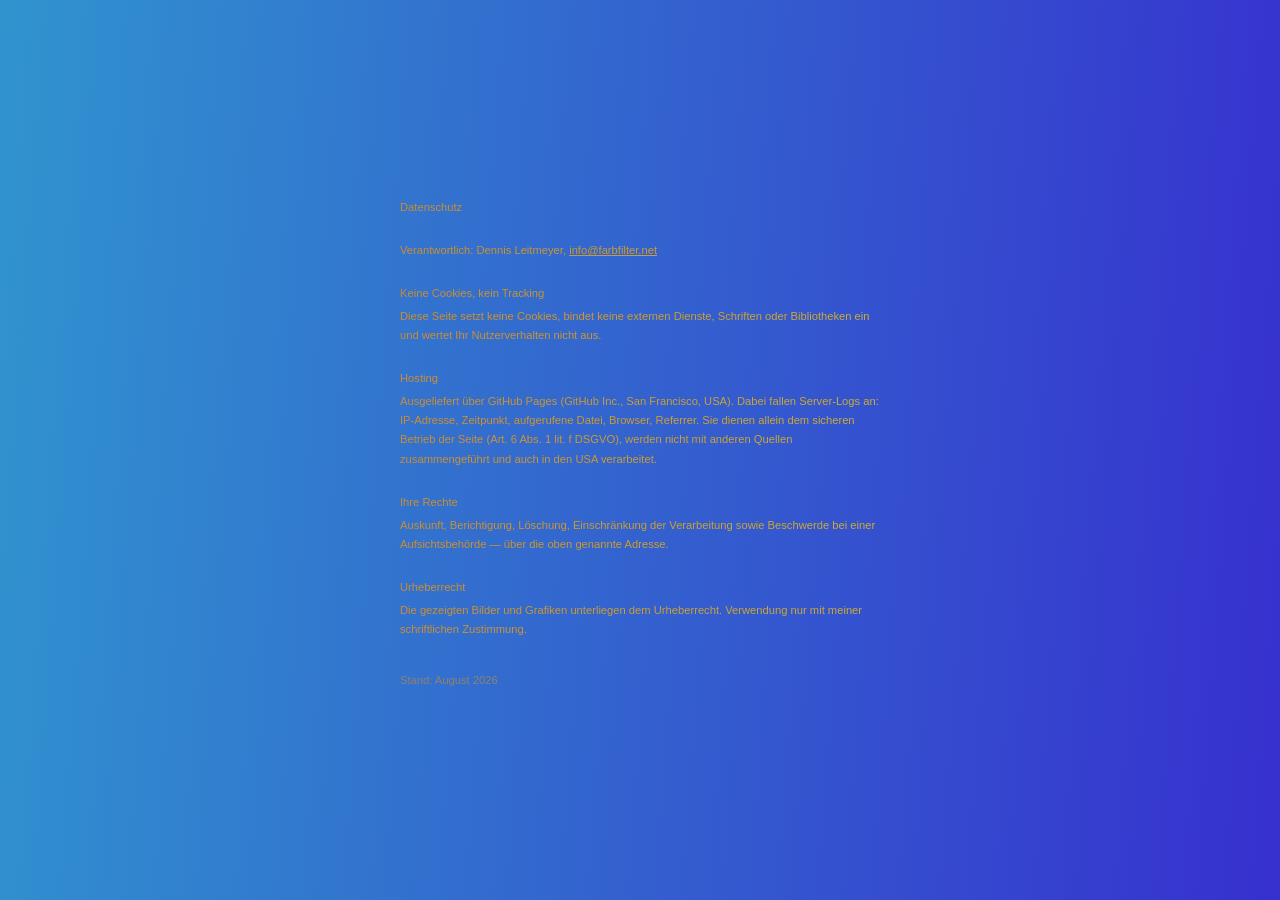
==== datenschutz.html @ cbe407e5 "farbfilter: Verlaufsseite ohne externe Abhaengigkeiten Reduziert auf den Farbverlauf als Platzhalter" ====
<!DOCTYPE html>
<html lang="de">

<head>
    <meta charset="UTF-8">
    <meta name="viewport" content="width=device-width, initial-scale=1.0">
    <meta name="robots" content="noindex, nofollow">
    <title>datenschutz</title>
    <meta name="theme-color" id="theme-meta" content="#000000">
    <link rel="stylesheet" href="style.css">
</head>

<!-- Kein Impressum, solange die Seite nur den Verlauf zeigt: ohne gezeigte Arbeiten und
     ohne gewerblichen Bezug greift die Pflicht aus §5 DDG nicht. Sobald die Galerie
     dazukommt, müssen Name und ladungsfähige Anschrift hier ergänzt werden. -->

<body data-click="index.html">

    <div id="dynamic-bg" class="bg-layer"></div>

    <div class="legal">
        <h1>Datenschutz</h1>

        <p>Verantwortlich: Dennis Leitmeyer,
            <a href="mailto:info@farbfilter.net">info@farbfilter.net</a>
        </p>

        <h2>Keine Cookies, kein Tracking</h2>
        <p>Diese Seite setzt keine Cookies, bindet keine externen Dienste, Schriften oder Bibliotheken ein und
            wertet Ihr Nutzerverhalten nicht aus.</p>

        <!-- Gilt für GitHub Pages. Bei Umzug zu einem EU-Hoster diesen Absatz austauschen. -->
        <h2>Hosting</h2>
        <p>Ausgeliefert über GitHub Pages (GitHub Inc., San Francisco, USA). Dabei fallen Server-Logs an:
            IP-Adresse, Zeitpunkt, aufgerufene Datei, Browser, Referrer. Sie dienen allein dem sicheren Betrieb
            der Seite (Art. 6 Abs. 1 lit. f DSGVO), werden nicht mit anderen Quellen zusammengeführt und auch
            in den USA verarbeitet.</p>

        <h2>Ihre Rechte</h2>
        <p>Auskunft, Berichtigung, Löschung, Einschränkung der Verarbeitung sowie Beschwerde bei einer
            Aufsichtsbehörde — über die oben genannte Adresse.</p>

        <h2>Urheberrecht</h2>
        <p>Die gezeigten Bilder und Grafiken unterliegen dem Urheberrecht. Verwendung nur mit meiner
            schriftlichen Zustimmung.</p>

        <p class="stand">Stand: August 2026</p>
    </div>

    <script src="effect.js"></script>
</body>

</html>
---- style.css ----
/* farbfilter — gemeinsames Stylesheet für alle Seiten */

*,
*::before,
*::after {
    box-sizing: border-box;
}

html {
    height: 100dvh;
    width: 100%;
    margin: 0;
    padding: 0;
    background: #000;
    overflow: hidden;
    overscroll-behavior: none;
}

body {
    font-family: Helvetica, Arial, sans-serif;
    margin: 0;
    padding: 0;
    height: 100%;
    width: 100%;
    display: flex;
    align-items: center;
    justify-content: center;
    /* pan-y, nicht none: sonst lässt sich der Rechtstext auf dem Handy nicht scrollen.
       Gegen das iOS-Gummiband reicht overscroll-behavior am html-Element. */
    touch-action: pan-y;
    transition: filter 0.6s cubic-bezier(0.4, 0, 0.2, 1);
}

.inverted {
    filter: invert(1);
}

/* Der Verlauf liegt auf einer eigenen Ebene hinter dem Inhalt, nicht auf dem body.
   Sonst blendet mix-blend-difference gegen einen Hintergrund, der sich im selben
   Frame ändert — die geblendete Box zeichnet sich dann als Rechteck ab. */
.bg-layer {
    position: fixed;
    inset: 0;
    z-index: -1;
}

/* Ecken-UI — so leise wie möglich, liegt per difference auf dem Verlauf.
   translateZ(0) stabilisiert position:fixed unter dem filter des Elternteils (Safari). */
.corner {
    position: fixed;
    z-index: 50;
    transform: translateZ(0);
    -webkit-tap-highlight-color: transparent;
    mix-blend-mode: difference;
    color: #fff;
    font-size: 0.7rem;
    font-weight: 300;
    line-height: 1.6;
    user-select: none;
}

.corner a {
    color: inherit;
    text-decoration: none;
    transition: opacity 0.15s cubic-bezier(0.4, 0, 0.2, 1);
}

.corner a:hover {
    opacity: 0.6;
}

.corner--bl {
    bottom: 2rem;
    left: 2rem;
}

.corner--br {
    bottom: 2rem;
    right: 2rem;
    text-align: right;
}

/* Fließtext (nur Datenschutz) — Scrollbalken bleibt verborgen */
.legal {
    position: relative;
    z-index: 10;
    width: 100%;
    max-width: 34rem;
    max-height: 70dvh;
    overflow-y: auto;
    overscroll-behavior: contain;
    padding: 2rem;
    mix-blend-mode: difference;
    color: #fff;
    font-size: 0.7rem;
    font-weight: 300;
    line-height: 1.7;
    scrollbar-width: none;
    -ms-overflow-style: none;
}

.legal::-webkit-scrollbar {
    display: none;
}

.legal h1,
.legal h2 {
    font-size: 0.7rem;
    font-weight: 400;
}

.legal h1 {
    margin: 0 0 1.5rem;
}

.legal h2 {
    margin: 1.5rem 0 0.25rem;
}

.legal p {
    margin: 0 0 0.75rem;
}

.legal a {
    color: inherit;
}

.legal .stand {
    margin-top: 2rem;
    opacity: 0.6;
}
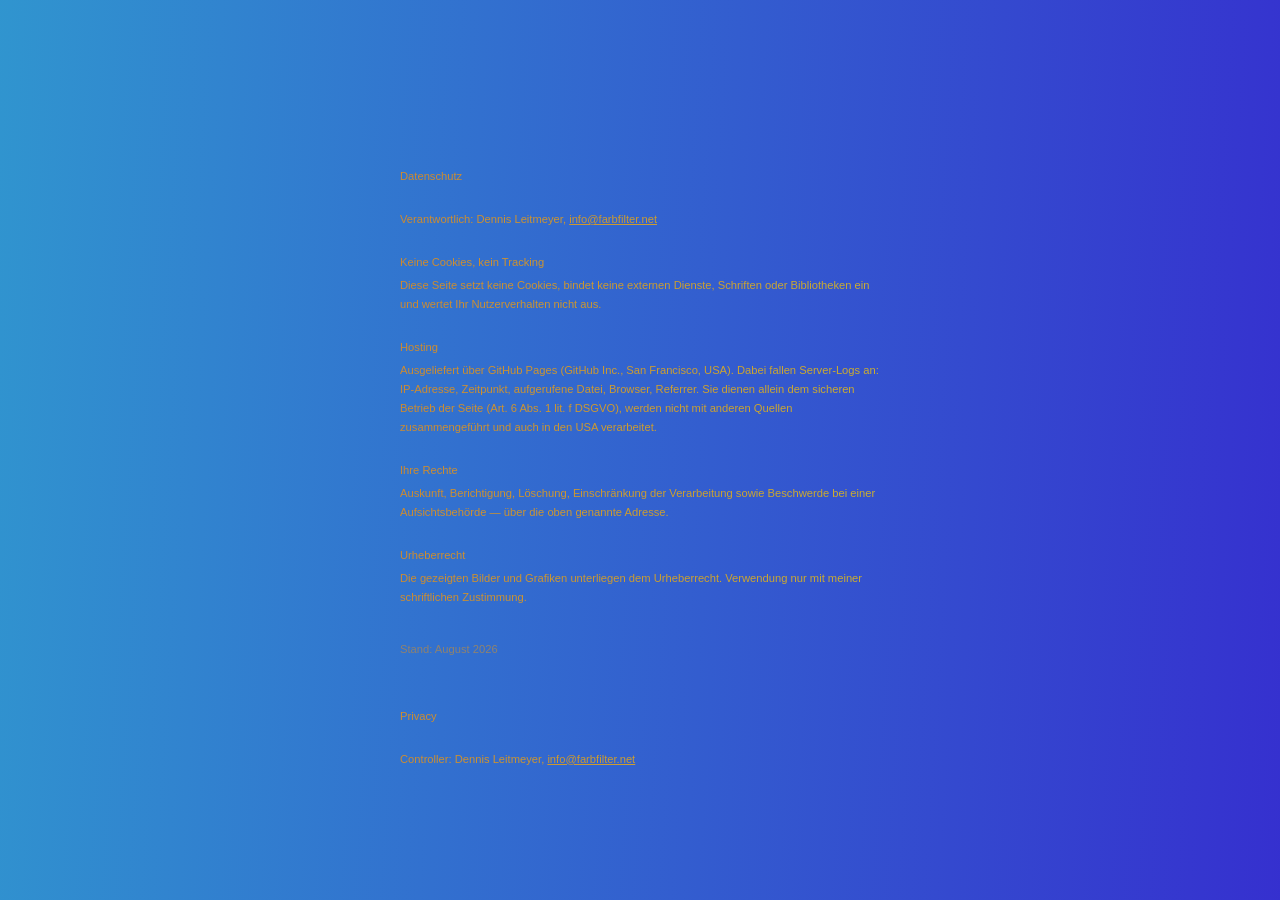
==== commit ea65b13e: "Datenschutz zweisprachig, deutsch und englisch auf einer Seite Die Seite richtet sich nicht nur an d" ====
--- a/datenschutz.html
+++ b/datenschutz.html
@@ -5,46 +5,79 @@
     <meta charset="UTF-8">
     <meta name="viewport" content="width=device-width, initial-scale=1.0">
     <meta name="robots" content="noindex, nofollow">
-    <title>datenschutz</title>
+    <title>datenschutz / privacy</title>
     <meta name="theme-color" id="theme-meta" content="#000000">
     <link rel="stylesheet" href="style.css">
 </head>
 
 <!-- Kein Impressum, solange die Seite nur den Verlauf zeigt: ohne gezeigte Arbeiten und
      ohne gewerblichen Bezug greift die Pflicht aus §5 DDG nicht. Sobald die Galerie
-     dazukommt, müssen Name und ladungsfähige Anschrift hier ergänzt werden. -->
+     dazukommt, müssen Name und ladungsfähige Anschrift hier ergänzt werden.
+     Beide Sprachfassungen sind inhaltsgleich — Änderungen immer in beiden nachziehen. -->
 
 <body data-click="index.html">
 
     <div id="dynamic-bg" class="bg-layer"></div>
 
     <div class="legal">
-        <h1>Datenschutz</h1>
 
-        <p>Verantwortlich: Dennis Leitmeyer,
-            <a href="mailto:info@farbfilter.net">info@farbfilter.net</a>
-        </p>
+        <section lang="de">
+            <h1>Datenschutz</h1>
 
-        <h2>Keine Cookies, kein Tracking</h2>
-        <p>Diese Seite setzt keine Cookies, bindet keine externen Dienste, Schriften oder Bibliotheken ein und
-            wertet Ihr Nutzerverhalten nicht aus.</p>
+            <p>Verantwortlich: Dennis Leitmeyer,
+                <a href="mailto:info@farbfilter.net">info@farbfilter.net</a>
+            </p>
 
-        <!-- Gilt für GitHub Pages. Bei Umzug zu einem EU-Hoster diesen Absatz austauschen. -->
-        <h2>Hosting</h2>
-        <p>Ausgeliefert über GitHub Pages (GitHub Inc., San Francisco, USA). Dabei fallen Server-Logs an:
-            IP-Adresse, Zeitpunkt, aufgerufene Datei, Browser, Referrer. Sie dienen allein dem sicheren Betrieb
-            der Seite (Art. 6 Abs. 1 lit. f DSGVO), werden nicht mit anderen Quellen zusammengeführt und auch
-            in den USA verarbeitet.</p>
+            <h2>Keine Cookies, kein Tracking</h2>
+            <p>Diese Seite setzt keine Cookies, bindet keine externen Dienste, Schriften oder Bibliotheken ein
+                und wertet Ihr Nutzerverhalten nicht aus.</p>
 
-        <h2>Ihre Rechte</h2>
-        <p>Auskunft, Berichtigung, Löschung, Einschränkung der Verarbeitung sowie Beschwerde bei einer
-            Aufsichtsbehörde — über die oben genannte Adresse.</p>
+            <!-- Gilt für GitHub Pages. Bei Umzug zu einem EU-Hoster diesen Absatz austauschen. -->
+            <h2>Hosting</h2>
+            <p>Ausgeliefert über GitHub Pages (GitHub Inc., San Francisco, USA). Dabei fallen Server-Logs an:
+                IP-Adresse, Zeitpunkt, aufgerufene Datei, Browser, Referrer. Sie dienen allein dem sicheren
+                Betrieb der Seite (Art. 6 Abs. 1 lit. f DSGVO), werden nicht mit anderen Quellen
+                zusammengeführt und auch in den USA verarbeitet.</p>
 
-        <h2>Urheberrecht</h2>
-        <p>Die gezeigten Bilder und Grafiken unterliegen dem Urheberrecht. Verwendung nur mit meiner
-            schriftlichen Zustimmung.</p>
+            <h2>Ihre Rechte</h2>
+            <p>Auskunft, Berichtigung, Löschung, Einschränkung der Verarbeitung sowie Beschwerde bei einer
+                Aufsichtsbehörde — über die oben genannte Adresse.</p>
 
-        <p class="stand">Stand: August 2026</p>
+            <h2>Urheberrecht</h2>
+            <p>Die gezeigten Bilder und Grafiken unterliegen dem Urheberrecht. Verwendung nur mit meiner
+                schriftlichen Zustimmung.</p>
+
+            <p class="stand">Stand: August 2026</p>
+        </section>
+
+        <section lang="en" class="second-language">
+            <h1>Privacy</h1>
+
+            <p>Controller: Dennis Leitmeyer,
+                <a href="mailto:info@farbfilter.net">info@farbfilter.net</a>
+            </p>
+
+            <h2>No cookies, no tracking</h2>
+            <p>This site sets no cookies, loads no third-party services, fonts or libraries, and does not
+                analyse your behaviour.</p>
+
+            <h2>Hosting</h2>
+            <p>Served via GitHub Pages (GitHub Inc., San Francisco, USA). Server logs are recorded in the
+                process: IP address, time of request, file requested, browser, referrer. They serve solely to
+                operate the site securely (Art. 6(1)(f) GDPR), are not combined with other sources, and are
+                processed in the USA as well.</p>
+
+            <h2>Your rights</h2>
+            <p>Access, rectification, erasure, restriction of processing, and the right to lodge a complaint
+                with a supervisory authority — via the address given above.</p>
+
+            <h2>Copyright</h2>
+            <p>The images and graphics shown are protected by copyright. Any use requires my written
+                permission.</p>
+
+            <p class="stand">Last updated: August 2026</p>
+        </section>
+
     </div>
 
     <script src="effect.js"></script>
--- a/style.css
+++ b/style.css
@@ -129,3 +129,9 @@
     margin-top: 2rem;
     opacity: 0.6;
 }
+
+/* Abstand zur zweiten Sprachfassung */
+.legal .second-language {
+    display: block;
+    margin-top: 3rem;
+}
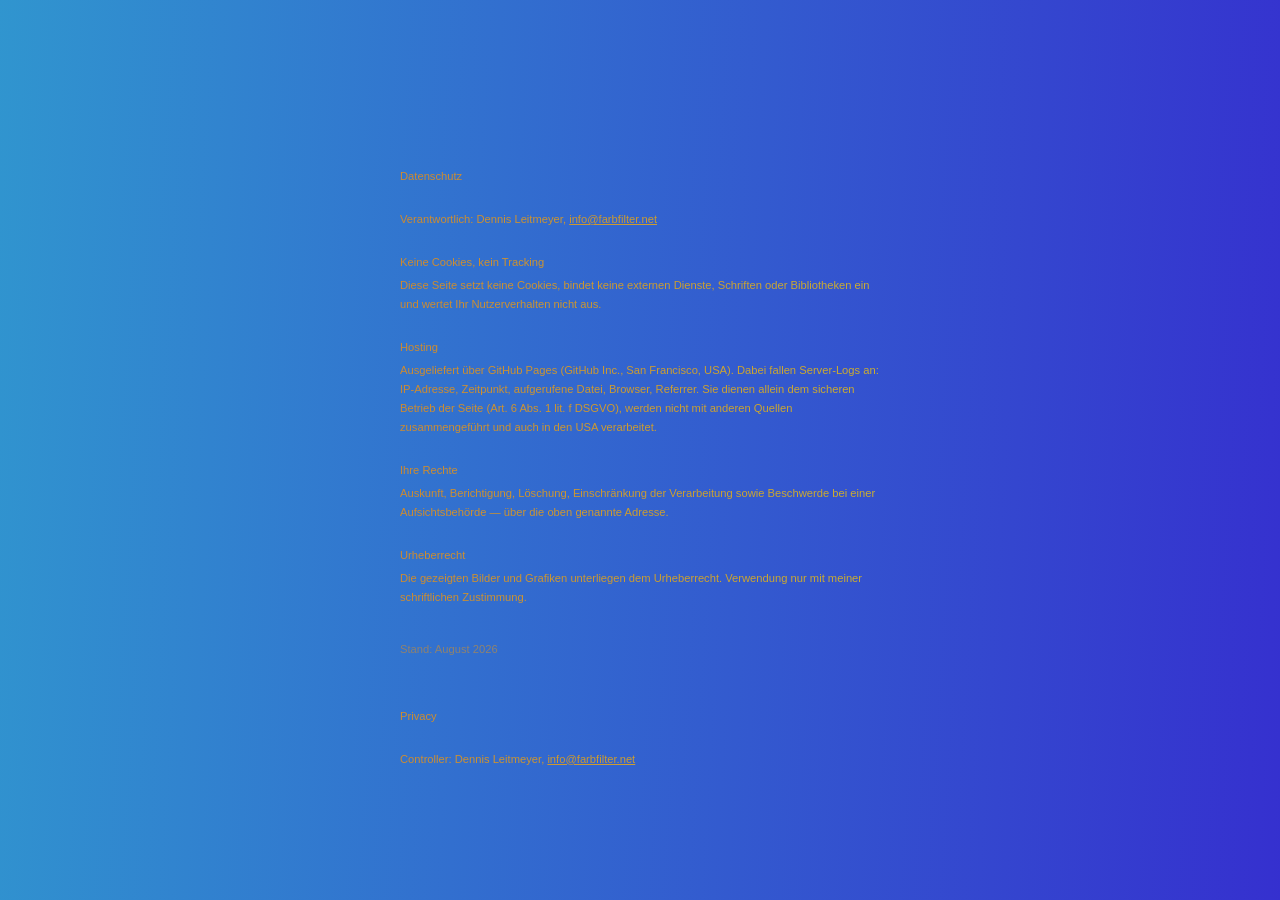
==== commit 7305ea63: "Link unten rechts heisst legal statt datenschutz International lesbar, ohne etwas Falsches anzukuend" ====
--- a/datenschutz.html
+++ b/datenschutz.html
@@ -5,7 +5,7 @@
     <meta charset="UTF-8">
     <meta name="viewport" content="width=device-width, initial-scale=1.0">
     <meta name="robots" content="noindex, nofollow">
-    <title>datenschutz / privacy</title>
+    <title>legal</title>
     <meta name="theme-color" id="theme-meta" content="#000000">
     <link rel="stylesheet" href="style.css">
 </head>
--- a/style.css
+++ b/style.css
@@ -41,7 +41,20 @@
 .bg-layer {
     position: fixed;
     inset: 0;
+    z-index: -2;
+}
+
+/* Der Kreis ist eine zweite, bildschirmfüllende Verlaufsebene, die zum Kreis
+   beschnitten wird — nicht ein kleines Element mit eigenem Verlauf. Nur so ist
+   die Füllung deckungsgleich mit dem Hintergrund und damit unsichtbar, solange
+   beide denselben Stand zeigen. Den Rest macht effect.js: bei Mausbewegung wird
+   die Ebene nachgezogen, im Stillstand driftet nur der Hintergrund weiter. */
+.orb {
+    position: fixed;
+    inset: 0;
     z-index: -1;
+    clip-path: circle(32vmin at 50% 50%);
+    pointer-events: none;
 }
 
 /* Ecken-UI — so leise wie möglich, liegt per difference auf dem Verlauf.
